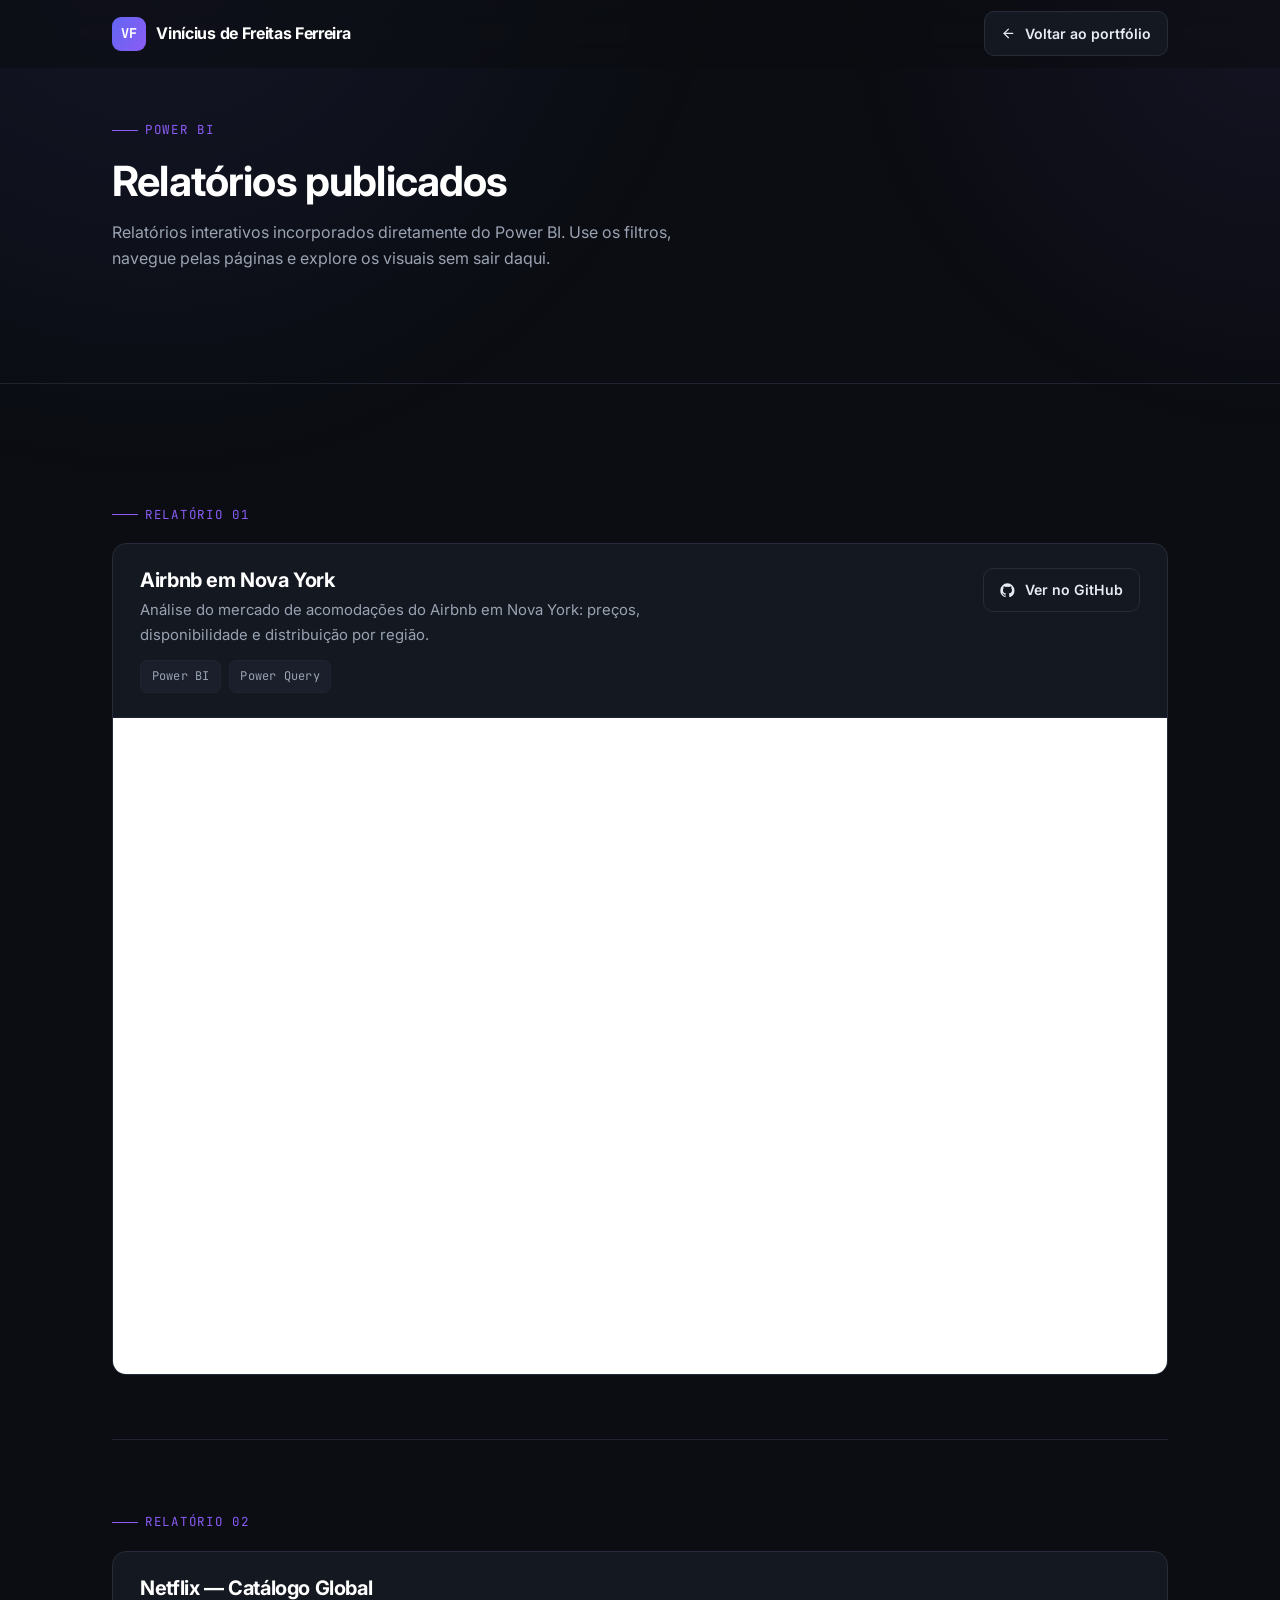
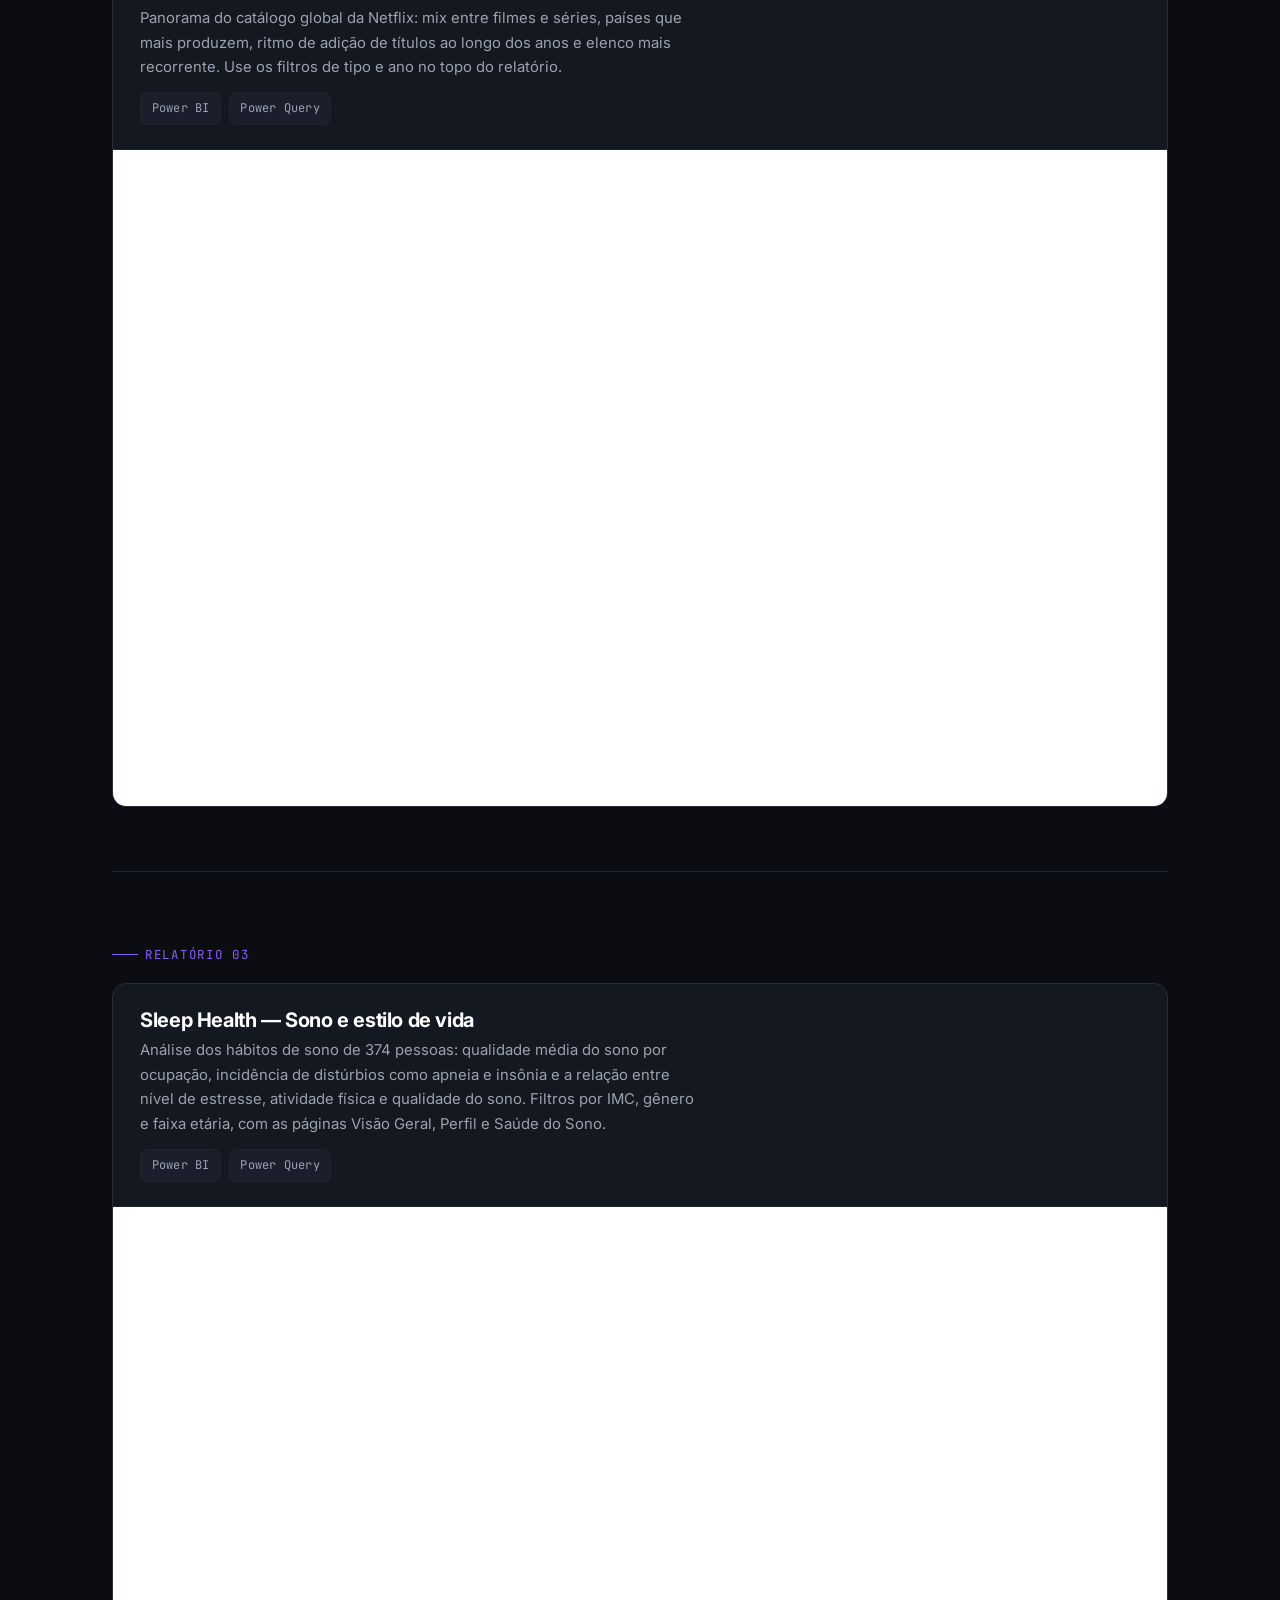
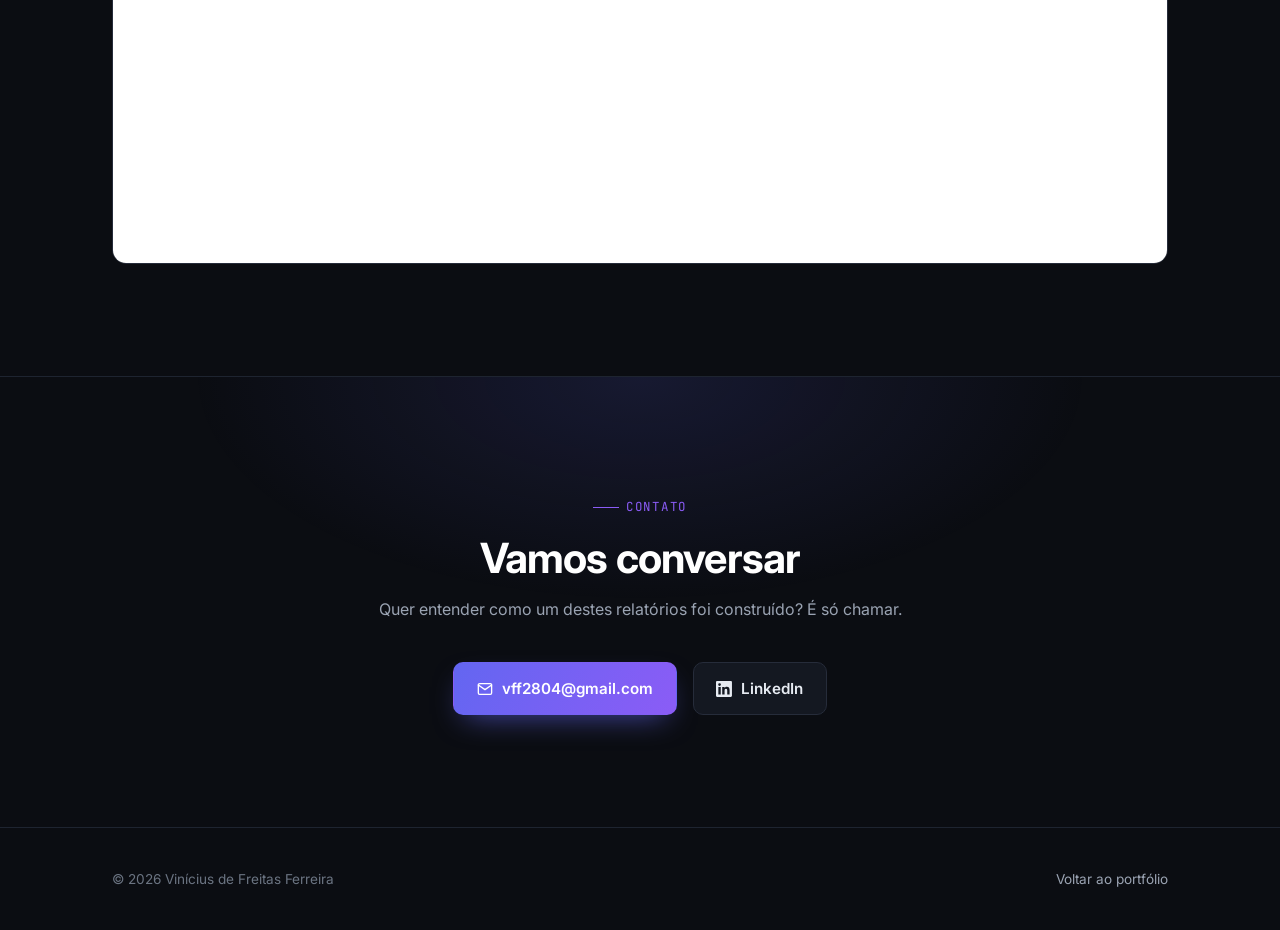
==== relatorios-powerbi.html @ 29bd26cd "Adiciona página de relatórios Power BI - Cria relatorios-powerbi.html com os relatórios incorporados" ====
<!DOCTYPE html>
<html lang="pt-BR">
<head>
	<meta charset="utf-8" />
	<meta name="viewport" content="width=device-width, initial-scale=1" />
	<title>Relatórios Power BI — Vinícius Freitas</title>
	<meta name="description" content="Relatórios de Power BI publicados por Vinícius Freitas, incorporados diretamente do Power BI Service." />
	<meta name="color-scheme" content="dark" />

	<meta property="og:title" content="Relatórios Power BI — Vinícius Freitas" />
	<meta property="og:description" content="Relatórios de Power BI publicados e incorporados diretamente do Power BI Service." />
	<meta property="og:type" content="website" />

	<link rel="preconnect" href="https://fonts.googleapis.com" />
	<link rel="preconnect" href="https://fonts.gstatic.com" crossorigin />
	<link href="https://fonts.googleapis.com/css2?family=Inter:wght@400;500;600;700&family=JetBrains+Mono:wght@400;500&display=swap" rel="stylesheet" />
	<link rel="stylesheet" href="assets/css/style.css" />
</head>
<body>

	<!-- ===================== NAV ===================== -->
	<header class="nav" id="nav">
		<div class="container">
			<a href="index.html#top" class="brand">
				<span class="mark">VF</span>
				<span class="full">Vinícius de Freitas Ferreira</span>
			</a>

			<a href="index.html#projetos" class="btn btn-ghost btn-sm">
				<svg viewBox="0 0 24 24" fill="none" stroke="currentColor" stroke-width="2" stroke-linecap="round" stroke-linejoin="round"><path d="M19 12H5"/><path d="m12 19-7-7 7-7"/></svg>
				Voltar ao portfólio
			</a>
		</div>
	</header>

	<main id="top">

		<!-- ===================== INTRO ===================== -->
		<section class="block page-head">
			<div class="container">
				<div class="section-head">
					<span class="eyebrow">Power BI</span>
					<h2>Relatórios publicados</h2>
					<p>
						Relatórios interativos incorporados diretamente do Power BI. Use os filtros,
						navegue pelas páginas e explore os visuais sem sair daqui.
					</p>
				</div>
			</div>
		</section>

		<!-- ===================== RELATÓRIOS ===================== -->
		<section class="block pbi-section" id="relatorios">
			<div class="container">
				<div class="pbi-list">

					<!--
						COMO ADICIONAR UM RELATÓRIO
						1. No Power BI Service, abra o relatório e vá em: Arquivo › Inserir relatório ›
						   Publicar na web (público)  — ou  Inserir em um site ou portal.
						2. Copie o código <iframe ...> gerado.
						3. Duplique um <section class="pbi-item"> abaixo e cole o iframe dentro de .pbi-frame.
						   Remova width/height do iframe: o CSS já deixa o relatório responsivo.
						4. Atualize o número do <span class="eyebrow"> para manter a sequência.
					-->

					<!-- ---------- 01 · Airbnb ---------- -->
					<section class="pbi-item">
						<span class="eyebrow">Relatório 01</span>
						<article class="pbi-card">
							<div class="pbi-card-head">
								<div>
									<h3>Airbnb em Nova York</h3>
									<p>
										Análise do mercado de acomodações do Airbnb em Nova York: preços,
										disponibilidade e distribuição por região.
									</p>
									<div class="tags">
										<span class="tag">Power BI</span><span class="tag">Power Query</span>
									</div>
								</div>
								<a class="btn btn-ghost btn-sm" href="https://github.com/v7freitas/airbnb_pbix" target="_blank" rel="noopener noreferrer">
									<svg viewBox="0 0 24 24" fill="currentColor"><path d="M12 .5A11.5 11.5 0 0 0 .5 12a11.5 11.5 0 0 0 7.86 10.94c.58.1.79-.25.79-.56v-2c-3.2.7-3.88-1.37-3.88-1.37-.53-1.34-1.3-1.7-1.3-1.7-1.06-.72.08-.71.08-.71 1.17.08 1.78 1.2 1.78 1.2 1.04 1.79 2.73 1.27 3.4.97.1-.76.4-1.27.73-1.56-2.55-.29-5.24-1.28-5.24-5.7 0-1.26.45-2.29 1.19-3.1-.12-.3-.52-1.48.11-3.08 0 0 .97-.31 3.18 1.18a11 11 0 0 1 5.8 0c2.2-1.5 3.17-1.18 3.17-1.18.63 1.6.24 2.78.12 3.08.74.81 1.18 1.84 1.18 3.1 0 4.43-2.69 5.4-5.25 5.69.41.35.78 1.05.78 2.12v3.14c0 .31.2.67.8.56A11.5 11.5 0 0 0 23.5 12 11.5 11.5 0 0 0 12 .5Z"/></svg>
									Ver no GitHub
								</a>
							</div>
							<div class="pbi-frame">
								<iframe
									title="Airbnb_Analytics"
									src="https://app.powerbi.com/view?r=eyJrIjoiYjkyZDA0OTItNWNjOS00MGVlLTg5NDQtZDk3YmUxYzQ3Y2EzIiwidCI6ImIyODdiMTRiLWY0NTQtNGE3OS1iYzk3LWU4NDIzMWI5MDI5YyJ9"
									frameborder="0"
									allowfullscreen="true"
									loading="lazy"></iframe>
							</div>
						</article>
					</section>

					<!-- ---------- 02 · Netflix ---------- -->
					<section class="pbi-item">
						<span class="eyebrow">Relatório 02</span>
						<article class="pbi-card">
							<div class="pbi-card-head">
								<div>
									<h3>Netflix — Catálogo Global</h3>
									<p>
										Panorama do catálogo global da Netflix: mix entre filmes e séries, países
										que mais produzem, ritmo de adição de títulos ao longo dos anos e elenco
										mais recorrente. Use os filtros de tipo e ano no topo do relatório.
									</p>
									<div class="tags">
										<span class="tag">Power BI</span><span class="tag">Power Query</span>
									</div>
								</div>
							</div>
							<div class="pbi-frame">
								<iframe
									title="Netflix_Dash"
									src="https://app.powerbi.com/view?r=eyJrIjoiNjc0MGY2ZDMtZGMxYy00OWRlLWI1YmEtNDY0MzZhN2M0N2YzIiwidCI6ImIyODdiMTRiLWY0NTQtNGE3OS1iYzk3LWU4NDIzMWI5MDI5YyJ9"
									frameborder="0"
									allowfullscreen="true"
									loading="lazy"></iframe>
							</div>
						</article>
					</section>

					<!-- ---------- 03 · Sleep Health ---------- -->
					<section class="pbi-item">
						<span class="eyebrow">Relatório 03</span>
						<article class="pbi-card">
							<div class="pbi-card-head">
								<div>
									<h3>Sleep Health — Sono e estilo de vida</h3>
									<p>
										Análise dos hábitos de sono de 374 pessoas: qualidade média do sono por
										ocupação, incidência de distúrbios como apneia e insônia e a relação entre
										nível de estresse, atividade física e qualidade do sono. Filtros por IMC,
										gênero e faixa etária, com as páginas Visão Geral, Perfil e Saúde do Sono.
									</p>
									<div class="tags">
										<span class="tag">Power BI</span><span class="tag">Power Query</span>
									</div>
								</div>
							</div>
							<div class="pbi-frame">
								<iframe
									title="DashSleepHealth"
									src="https://app.powerbi.com/view?r=eyJrIjoiZDEzZjNjNGItMmE0YS00ZjhjLWEwOGItMmU4YjFhMTgyZWZkIiwidCI6ImIyODdiMTRiLWY0NTQtNGE3OS1iYzk3LWU4NDIzMWI5MDI5YyJ9"
									frameborder="0"
									allowfullscreen="true"
									loading="lazy"></iframe>
							</div>
						</article>
					</section>

				</div>
			</div>
		</section>

		<!-- ===================== CONTATO ===================== -->
		<section class="block contact">
			<div class="container">
				<div class="section-head">
					<span class="eyebrow">Contato</span>
					<h2>Vamos conversar</h2>
					<p>Quer entender como um destes relatórios foi construído? É só chamar.</p>
				</div>
				<div class="contact-actions">
					<a class="btn btn-primary" href="mailto:vff2804@gmail.com">
						<svg viewBox="0 0 24 24" fill="none" stroke="currentColor" stroke-width="2" stroke-linecap="round" stroke-linejoin="round"><rect x="2" y="4" width="20" height="16" rx="2"/><path d="m22 6-10 7L2 6"/></svg>
						vff2804@gmail.com
					</a>
					<a class="btn btn-ghost" href="https://www.linkedin.com/in/viniciusfreitasf" target="_blank" rel="noopener noreferrer">
						<svg viewBox="0 0 24 24" fill="currentColor"><path d="M20.45 20.45h-3.56v-5.57c0-1.33-.03-3.04-1.85-3.04-1.85 0-2.14 1.45-2.14 2.94v5.67H9.35V9h3.41v1.56h.05c.48-.9 1.64-1.85 3.37-1.85 3.6 0 4.27 2.37 4.27 5.46v6.28ZM5.34 7.43a2.07 2.07 0 1 1 0-4.14 2.07 2.07 0 0 1 0 4.14ZM7.12 20.45H3.55V9h3.57v11.45ZM22.22 0H1.77C.79 0 0 .77 0 1.72v20.56C0 23.23.79 24 1.77 24h20.45c.98 0 1.78-.77 1.78-1.72V1.72C24 .77 23.2 0 22.22 0Z"/></svg>
						LinkedIn
					</a>
				</div>
			</div>
		</section>

	</main>

	<footer class="site-footer">
		<div class="container">
			<span>&copy; <span id="year">2026</span> Vinícius de Freitas Ferreira</span>
			<span><a href="index.html#top">Voltar ao portfólio</a></span>
		</div>
	</footer>

	<script src="assets/js/app.js"></script>
</body>
</html>
---- assets/css/style.css ----
/* =========================================================
   Portfólio — Vinícius de Freitas Ferreira
   Tema escuro moderno · acento indigo/violeta
   ========================================================= */

:root {
	/* superfícies */
	--bg:            #0b0d12;
	--bg-soft:       #10131a;
	--surface:       #141821;
	--surface-2:     #1a1f2b;
	--border:        #262c3a;
	--border-soft:   #1e2430;

	/* texto */
	--text:          #e7ebf2;
	--text-muted:    #9aa3b2;
	--text-dim:      #6b7482;

	/* acento */
	--accent:        #6366f1;
	--accent-2:      #8b5cf6;
	--accent-soft:   rgba(99, 102, 241, 0.14);
	--accent-grad:   linear-gradient(120deg, #6366f1 0%, #8b5cf6 100%);

	/* layout */
	--maxw:          1120px;
	--radius:        14px;
	--radius-sm:     10px;
	--nav-h:         68px;

	--shadow:        0 18px 40px -18px rgba(0, 0, 0, 0.65);
	--ring:          0 0 0 1px var(--border);

	--font: "Inter", -apple-system, BlinkMacSystemFont, "Segoe UI", Roboto, Helvetica, Arial, sans-serif;
	--mono: "JetBrains Mono", ui-monospace, SFMono-Regular, Menlo, Consolas, monospace;
}

/* ---------- reset ---------- */
*, *::before, *::after { box-sizing: border-box; margin: 0; padding: 0; }

html {
	scroll-behavior: smooth;
	scroll-padding-top: calc(var(--nav-h) + 20px);
	-webkit-text-size-adjust: 100%;
}

body {
	background: var(--bg);
	color: var(--text);
	font-family: var(--font);
	font-size: 16px;
	line-height: 1.65;
	font-weight: 400;
	-webkit-font-smoothing: antialiased;
	text-rendering: optimizeLegibility;
	overflow-x: hidden;
}

/* fundo com brilho sutil */
body::before {
	content: "";
	position: fixed;
	inset: 0;
	z-index: -1;
	background:
		radial-gradient(60rem 60rem at 12% -10%, rgba(99, 102, 241, 0.10), transparent 60%),
		radial-gradient(50rem 50rem at 100% 0%, rgba(139, 92, 246, 0.08), transparent 55%);
	pointer-events: none;
}

img { display: block; max-width: 100%; height: auto; }
a { color: inherit; text-decoration: none; }
ul { list-style: none; }

::selection { background: var(--accent); color: #fff; }

:focus-visible {
	outline: 2px solid var(--accent-2);
	outline-offset: 3px;
	border-radius: 4px;
}

/* ---------- tipografia ---------- */
h1, h2, h3, h4 { line-height: 1.2; font-weight: 700; letter-spacing: -0.02em; color: #fff; }
h2 { font-size: clamp(1.9rem, 4vw, 2.6rem); }
h3 { font-size: clamp(1.4rem, 2.5vw, 1.7rem); }
h4 { font-size: 1.05rem; letter-spacing: -0.01em; }

p { color: var(--text-muted); }
strong { color: var(--text); font-weight: 600; }

.eyebrow {
	display: inline-flex;
	align-items: center;
	gap: 0.55em;
	font-family: var(--mono);
	font-size: 0.78rem;
	letter-spacing: 0.14em;
	text-transform: uppercase;
	color: var(--accent-2);
	margin-bottom: 1rem;
}
.eyebrow::before {
	content: "";
	width: 26px;
	height: 1px;
	background: var(--accent-2);
}

.grad-text {
	background: var(--accent-grad);
	-webkit-background-clip: text;
	background-clip: text;
	color: transparent;
}

/* ---------- layout ---------- */
.container {
	width: 100%;
	max-width: var(--maxw);
	margin: 0 auto;
	padding: 0 clamp(1.2rem, 4vw, 2rem);
}

section.block {
	padding: clamp(4rem, 9vw, 7rem) 0;
	border-top: 1px solid var(--border-soft);
}
section.block:first-of-type { border-top: 0; }

.section-head { max-width: 620px; margin-bottom: 3rem; }
.section-head p { margin-top: 0.75rem; }

/* ---------- navbar ---------- */
.nav {
	position: fixed;
	top: 0; left: 0; right: 0;
	height: var(--nav-h);
	z-index: 100;
	display: flex;
	align-items: center;
	background: rgba(11, 13, 18, 0.55);
	backdrop-filter: blur(14px);
	-webkit-backdrop-filter: blur(14px);
	border-bottom: 1px solid transparent;
	transition: background 0.25s ease, border-color 0.25s ease;
}
.nav.scrolled {
	background: rgba(11, 13, 18, 0.88);
	border-bottom-color: var(--border);
}
.nav .container {
	display: flex;
	align-items: center;
	justify-content: space-between;
	gap: 1.5rem;
}

.brand {
	display: flex;
	align-items: center;
	gap: 0.65rem;
	font-weight: 700;
	letter-spacing: -0.02em;
	color: #fff;
}
.brand .mark {
	display: grid;
	place-items: center;
	width: 34px; height: 34px;
	border-radius: 9px;
	background: var(--accent-grad);
	font-family: var(--mono);
	font-size: 0.85rem;
	color: #fff;
}
.brand span.full { white-space: nowrap; }

.nav-links {
	display: flex;
	align-items: center;
	gap: 0.4rem;
}
.nav-links a {
	padding: 0.5rem 0.85rem;
	border-radius: 8px;
	font-size: 0.92rem;
	color: var(--text-muted);
	transition: color 0.18s ease, background 0.18s ease;
}
.nav-links a:hover { color: var(--text); background: var(--surface); }
.nav-links a.active { color: var(--text); }

.nav-cta {
	display: inline-flex;
	align-items: center;
	gap: 0.5rem;
	padding: 0.55rem 1.1rem;
	border-radius: 9px;
	font-size: 0.9rem;
	font-weight: 600;
	white-space: nowrap;
	color: #fff;
	background: var(--accent-soft);
	border: 1px solid var(--accent);
	transition: background 0.18s ease, transform 0.18s ease;
}
.nav-cta:hover { background: var(--accent); transform: translateY(-1px); }

.nav-toggle {
	display: none;
	width: 42px; height: 42px;
	border: 1px solid var(--border);
	border-radius: 9px;
	background: var(--surface);
	color: var(--text);
	cursor: pointer;
	position: relative;
}
.nav-toggle span,
.nav-toggle span::before,
.nav-toggle span::after {
	content: "";
	position: absolute;
	left: 50%;
	width: 18px; height: 2px;
	background: currentColor;
	border-radius: 2px;
	transform: translateX(-50%);
	transition: transform 0.2s ease, opacity 0.2s ease;
}
.nav-toggle span { top: 50%; margin-top: -1px; }
.nav-toggle span::before { top: -6px; }
.nav-toggle span::after { top: 6px; }
.nav-toggle[aria-expanded="true"] span { background: transparent; }
.nav-toggle[aria-expanded="true"] span::before { transform: translateX(-50%) rotate(45deg); top: 0; }
.nav-toggle[aria-expanded="true"] span::after { transform: translateX(-50%) rotate(-45deg); top: 0; }

/* ---------- botões ---------- */
.btn {
	display: inline-flex;
	align-items: center;
	gap: 0.6rem;
	padding: 0.8rem 1.4rem;
	border-radius: 10px;
	font-size: 0.95rem;
	font-weight: 600;
	border: 1px solid transparent;
	cursor: pointer;
	transition: transform 0.18s ease, background 0.18s ease, border-color 0.18s ease;
}
.btn svg { width: 1.05em; height: 1.05em; }
.btn-primary {
	color: #fff;
	background: var(--accent-grad);
	box-shadow: 0 12px 30px -12px rgba(99, 102, 241, 0.7);
}
.btn-primary:hover { transform: translateY(-2px); }
.btn-ghost {
	color: var(--text);
	background: var(--surface);
	border-color: var(--border);
}
.btn-ghost:hover { border-color: var(--accent); transform: translateY(-2px); }
.btn-sm { padding: 0.6rem 1rem; font-size: 0.88rem; }

/* ---------- hero ---------- */
.hero {
	position: relative;
	padding-top: calc(var(--nav-h) + clamp(3rem, 9vw, 6rem));
	padding-bottom: clamp(3.5rem, 9vw, 6rem);
}
.hero-grid {
	display: grid;
	grid-template-columns: 1.35fr 0.9fr;
	gap: clamp(2rem, 6vw, 4.5rem);
	align-items: center;
}
.hero h1 {
	font-size: clamp(2.3rem, 5.5vw, 3.6rem);
	letter-spacing: -0.03em;
	margin-bottom: 1.2rem;
}
.hero p.lead {
	font-size: clamp(1rem, 1.6vw, 1.15rem);
	max-width: 46ch;
	margin-bottom: 2rem;
}
.hero-actions { display: flex; flex-wrap: wrap; gap: 0.9rem; margin-bottom: 2.2rem; }

.hero-stats {
	display: flex;
	flex-wrap: wrap;
	gap: 2rem;
	padding-top: 1.6rem;
	border-top: 1px solid var(--border-soft);
}
.hero-stats div { display: flex; flex-direction: column; }
.hero-stats b { font-size: 1.5rem; color: #fff; letter-spacing: -0.02em; }
.hero-stats span { font-size: 0.85rem; color: var(--text-dim); }

.hero-photo {
	position: relative;
	justify-self: center;
	width: min(320px, 80%);
	aspect-ratio: 3 / 4;
	border-radius: 20px;
	overflow: hidden;
	border: 1px solid var(--border);
	box-shadow: var(--shadow);
}
.hero-photo img { width: 100%; height: 100%; object-fit: cover; }
.hero-photo::after {
	content: "";
	position: absolute;
	inset: 0;
	background: linear-gradient(180deg, transparent 78%, rgba(11, 13, 18, 0.35));
}
.hero-photo::before {
	content: "";
	position: absolute;
	inset: -1px;
	border-radius: 20px;
	padding: 1px;
	background: var(--accent-grad);
	-webkit-mask: linear-gradient(#000 0 0) content-box, linear-gradient(#000 0 0);
	-webkit-mask-composite: xor;
	mask-composite: exclude;
	opacity: 0.6;
}

/* ---------- chips / tags ---------- */
.tags { display: flex; flex-wrap: wrap; gap: 0.5rem; }
.tag {
	font-family: var(--mono);
	font-size: 0.75rem;
	letter-spacing: 0.02em;
	padding: 0.35rem 0.65rem;
	border-radius: 7px;
	color: var(--text-muted);
	background: var(--surface-2);
	border: 1px solid var(--border-soft);
}

/* ---------- about ---------- */
.about-grid {
	display: grid;
	grid-template-columns: 0.8fr 1.2fr;
	gap: clamp(2rem, 5vw, 4rem);
}
.about-grid .lead-col p + p { margin-top: 1rem; }
.about-card {
	background: var(--surface);
	border: 1px solid var(--border);
	border-radius: var(--radius);
	padding: 1.6rem;
}
.about-card h4 { margin-bottom: 1rem; }
.about-card ul { display: flex; flex-direction: column; gap: 0.7rem; }
.about-card li {
	display: flex;
	gap: 0.7rem;
	font-size: 0.95rem;
	color: var(--text-muted);
}
.about-card li::before { content: "▸"; color: var(--accent-2); }

/* ---------- skills ---------- */
.skill-grid {
	display: grid;
	grid-template-columns: repeat(auto-fit, minmax(260px, 1fr));
	gap: 1.1rem;
}
.skill-card {
	background: var(--surface);
	border: 1px solid var(--border);
	border-radius: var(--radius);
	padding: 1.5rem;
	transition: transform 0.2s ease, border-color 0.2s ease, background 0.2s ease;
}
.skill-card:hover {
	transform: translateY(-4px);
	border-color: var(--accent);
	background: var(--surface-2);
}
.skill-card .ico {
	display: grid;
	place-items: center;
	width: 42px; height: 42px;
	border-radius: 11px;
	background: var(--accent-soft);
	color: var(--accent-2);
	margin-bottom: 1rem;
}
.skill-card .ico svg { width: 20px; height: 20px; }
.skill-card h4 { margin-bottom: 0.9rem; }
.skill-card ul { display: flex; flex-wrap: wrap; gap: 0.45rem; }
.skill-card li {
	font-size: 0.83rem;
	padding: 0.3rem 0.6rem;
	border-radius: 7px;
	background: var(--surface-2);
	border: 1px solid var(--border-soft);
	color: var(--text-muted);
}

/* ---------- projects ---------- */
.project-grid {
	display: grid;
	grid-template-columns: repeat(auto-fit, minmax(320px, 1fr));
	gap: 1.4rem;
}
.project-card {
	display: flex;
	flex-direction: column;
	background: var(--surface);
	border: 1px solid var(--border);
	border-radius: var(--radius);
	overflow: hidden;
	transition: transform 0.2s ease, border-color 0.2s ease;
}
.project-card:hover { transform: translateY(-5px); border-color: var(--accent); }
.project-card .thumb {
	position: relative;
	aspect-ratio: 16 / 9;
	overflow: hidden;
	border-bottom: 1px solid var(--border);
}
.project-card .thumb img {
	width: 100%; height: 100%;
	object-fit: cover;
	transition: transform 0.4s ease;
}
.project-card:hover .thumb img { transform: scale(1.05); }
.project-card .body {
	display: flex;
	flex-direction: column;
	gap: 1rem;
	padding: 1.5rem;
	flex: 1;
}
.project-card h4 { line-height: 1.35; }
.project-card p { font-size: 0.92rem; }
.project-card .tags { margin-top: auto; }
.project-card .card-foot { display: flex; gap: 0.7rem; padding-top: 0.4rem; }

/* ---------- banner de navegação (Power BI) ---------- */
.pbi-banner {
	margin-top: 1.4rem;
	display: flex;
	flex-wrap: wrap;
	align-items: center;
	justify-content: space-between;
	gap: 1.2rem;
	padding: 1.6rem 1.8rem;
	border-radius: var(--radius);
	border: 1px solid var(--border);
	background: linear-gradient(135deg, rgba(99, 102, 241, 0.13), rgba(139, 92, 246, 0.05));
}
.pbi-banner h4 { margin-bottom: 0.35rem; }
.pbi-banner p { font-size: 0.93rem; max-width: 52ch; }
.pbi-banner .btn { white-space: nowrap; }

/* ---------- página de relatórios Power BI ---------- */
.page-head {
	padding-top: calc(var(--nav-h) + clamp(2.5rem, 7vw, 4.5rem));
	padding-bottom: clamp(1.5rem, 4vw, 2.5rem);
	border-top: 0;
}
.page-head .section-head { margin-bottom: 0; }

.pbi-section {
	border-top: 0;
	padding-top: 0;
}
.pbi-list {
	display: flex;
	flex-direction: column;
}
/* cada relatório é uma seção, separada por um filete e bastante respiro */
.pbi-item {
	padding: clamp(2.5rem, 6vw, 4rem) 0;
	border-top: 1px solid var(--border-soft);
}
.pbi-item:first-of-type {
	padding-top: 0;
	border-top: 0;
}
.pbi-item:last-child { padding-bottom: 0; }
.pbi-item .eyebrow { margin-bottom: 1.1rem; }
.pbi-card {
	background: var(--surface);
	border: 1px solid var(--border);
	border-radius: var(--radius);
	overflow: hidden;
}
.pbi-card-head {
	display: flex;
	flex-wrap: wrap;
	align-items: flex-start;
	justify-content: space-between;
	gap: 1rem;
	padding: 1.5rem 1.7rem;
	border-bottom: 1px solid var(--border-soft);
}
.pbi-card-head h3 { font-size: 1.25rem; margin-bottom: 0.4rem; }
.pbi-card-head p { font-size: 0.93rem; max-width: 62ch; }
.pbi-card-head .tags { margin-top: 0.8rem; }

.pbi-frame {
	position: relative;
	width: 100%;
	aspect-ratio: 600 / 373.5; /* proporção padrão do embed do Power BI */
	background: var(--bg-soft);
}
.pbi-frame iframe {
	position: absolute;
	inset: 0;
	width: 100%;
	height: 100%;
	border: 0;
}
.pbi-placeholder {
	position: absolute;
	inset: 0;
	display: flex;
	flex-direction: column;
	align-items: center;
	justify-content: center;
	gap: 0.7rem;
	padding: 2rem;
	text-align: center;
	color: var(--text-dim);
}
.pbi-placeholder svg { width: 30px; height: 30px; color: var(--accent-2); opacity: 0.7; }
.pbi-placeholder strong { font-size: 0.95rem; font-weight: 600; color: var(--text-muted); }
.pbi-placeholder span { font-size: 0.83rem; max-width: 40ch; }

@media (max-width: 640px) {
	.pbi-frame { aspect-ratio: 4 / 5; }
}

/* ---------- contact ---------- */
.contact {
	text-align: center;
	background:
		radial-gradient(40rem 20rem at 50% 0%, var(--accent-soft), transparent 70%);
}
.contact .section-head { margin: 0 auto 2.5rem; }
.contact-actions {
	display: flex;
	flex-wrap: wrap;
	justify-content: center;
	gap: 1rem;
}

/* ---------- footer ---------- */
.site-footer {
	border-top: 1px solid var(--border-soft);
	padding: 2.5rem 0;
}
.site-footer .container {
	display: flex;
	flex-wrap: wrap;
	gap: 1rem;
	justify-content: space-between;
	align-items: center;
	font-size: 0.85rem;
	color: var(--text-dim);
}
.site-footer a { color: var(--text-muted); }
.site-footer a:hover { color: var(--accent-2); }

/* ---------- reveal on scroll ---------- */
.reveal {
	opacity: 0;
	transform: translateY(24px);
	transition: opacity 0.6s ease, transform 0.6s ease;
}
.reveal.in { opacity: 1; transform: none; }

/* ---------- responsivo ---------- */
@media (max-width: 900px) {
	.hero-grid { grid-template-columns: 1fr; }
	.hero-photo { order: -1; width: min(260px, 70%); }
	.about-grid { grid-template-columns: 1fr; }
}

@media (max-width: 860px) {
	.brand span.full { display: none; }
	.nav-toggle { display: block; }
	.nav-links {
		position: fixed;
		inset: var(--nav-h) 0 auto 0;
		flex-direction: column;
		align-items: stretch;
		gap: 0.2rem;
		padding: 1rem clamp(1.2rem, 4vw, 2rem) 1.5rem;
		background: var(--bg);
		border-bottom: 1px solid var(--border);
		transform: translateY(-130%);
		transition: transform 0.3s ease;
	}
	.nav-links.open { transform: none; }
	.nav-links a { padding: 0.8rem 0.85rem; font-size: 1rem; }
	.nav-links .nav-cta {
		margin-top: 0;
		justify-content: flex-start;
		padding: 0.8rem 0.85rem;
		font-size: 1rem;
		font-weight: 400;
		color: var(--text-muted);
		background: none;
		border-color: transparent;
		border-radius: 8px;
	}
	.nav-links .nav-cta:hover {
		background: var(--surface);
		color: var(--text);
		transform: none;
	}
}

@media (prefers-reduced-motion: reduce) {
	html { scroll-behavior: auto; }
	.reveal { opacity: 1; transform: none; transition: none; }
	* { transition-duration: 0.01ms !important; animation-duration: 0.01ms !important; }
}
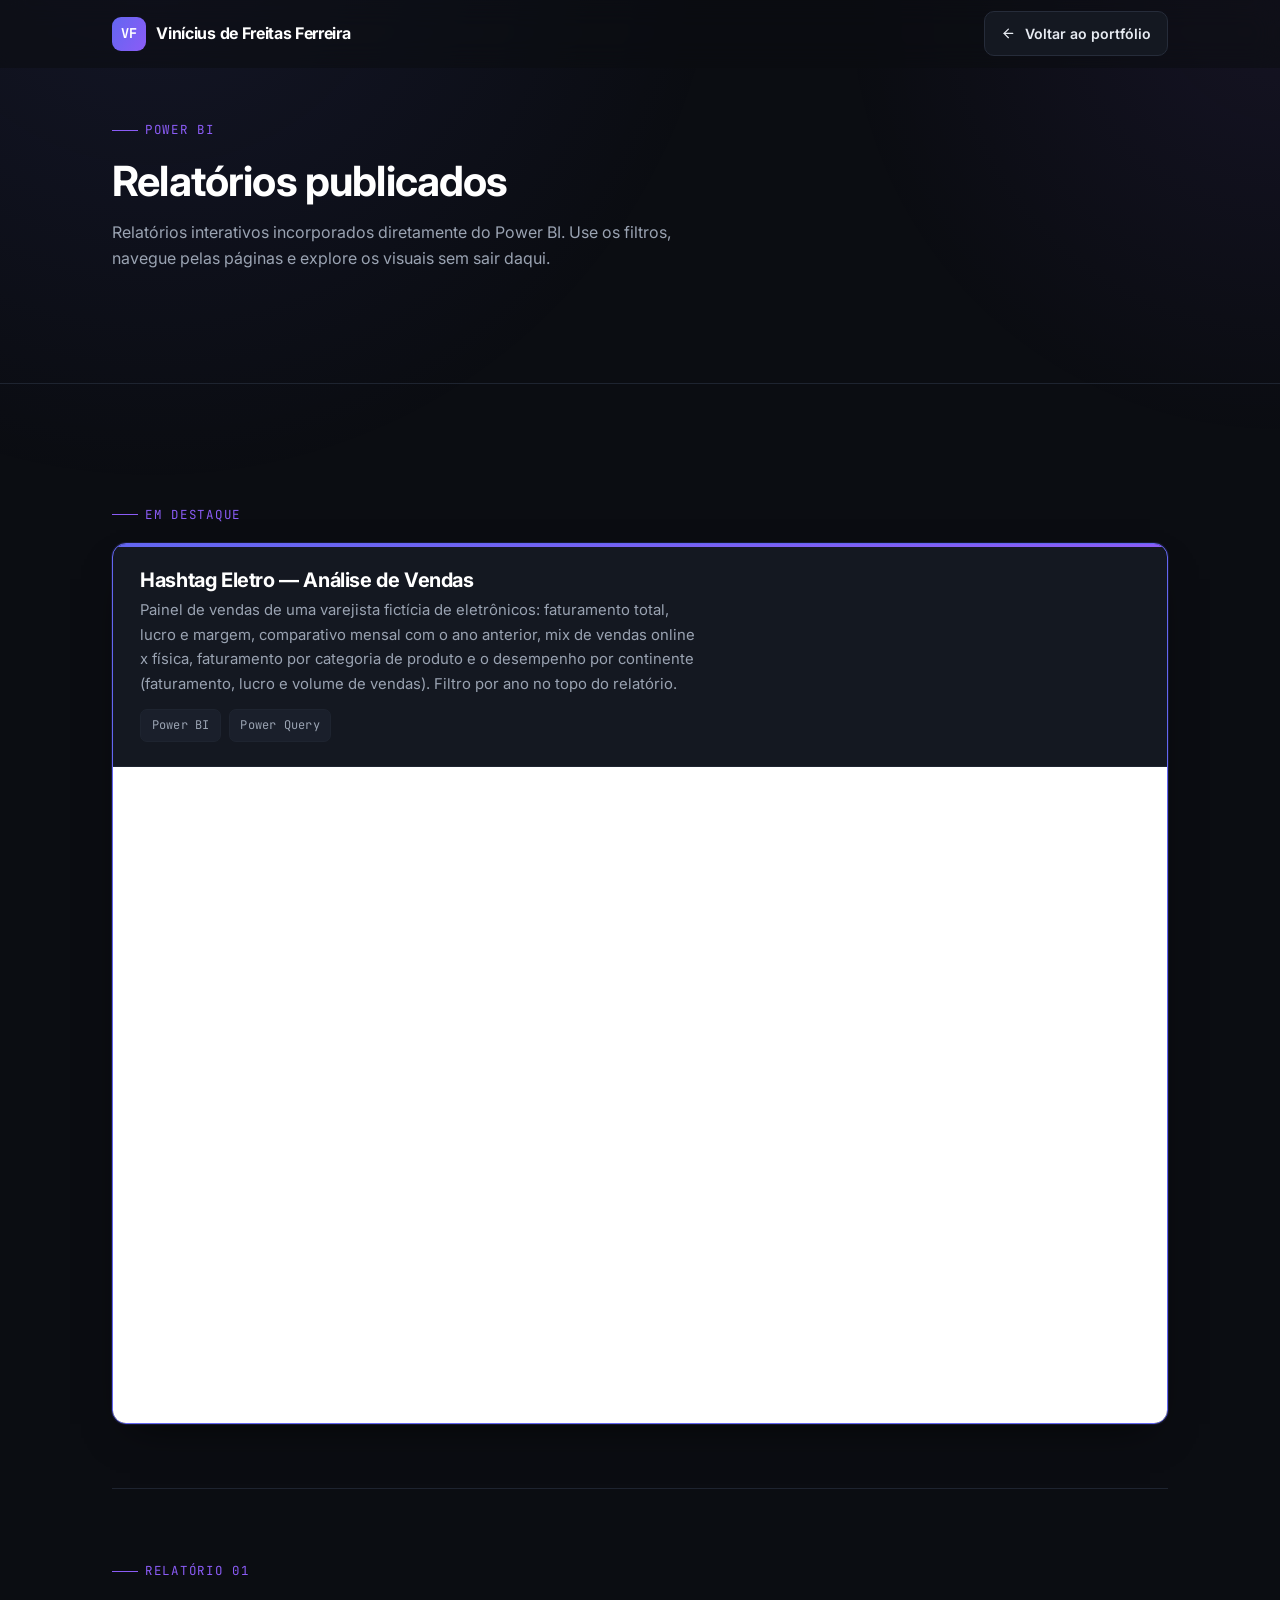
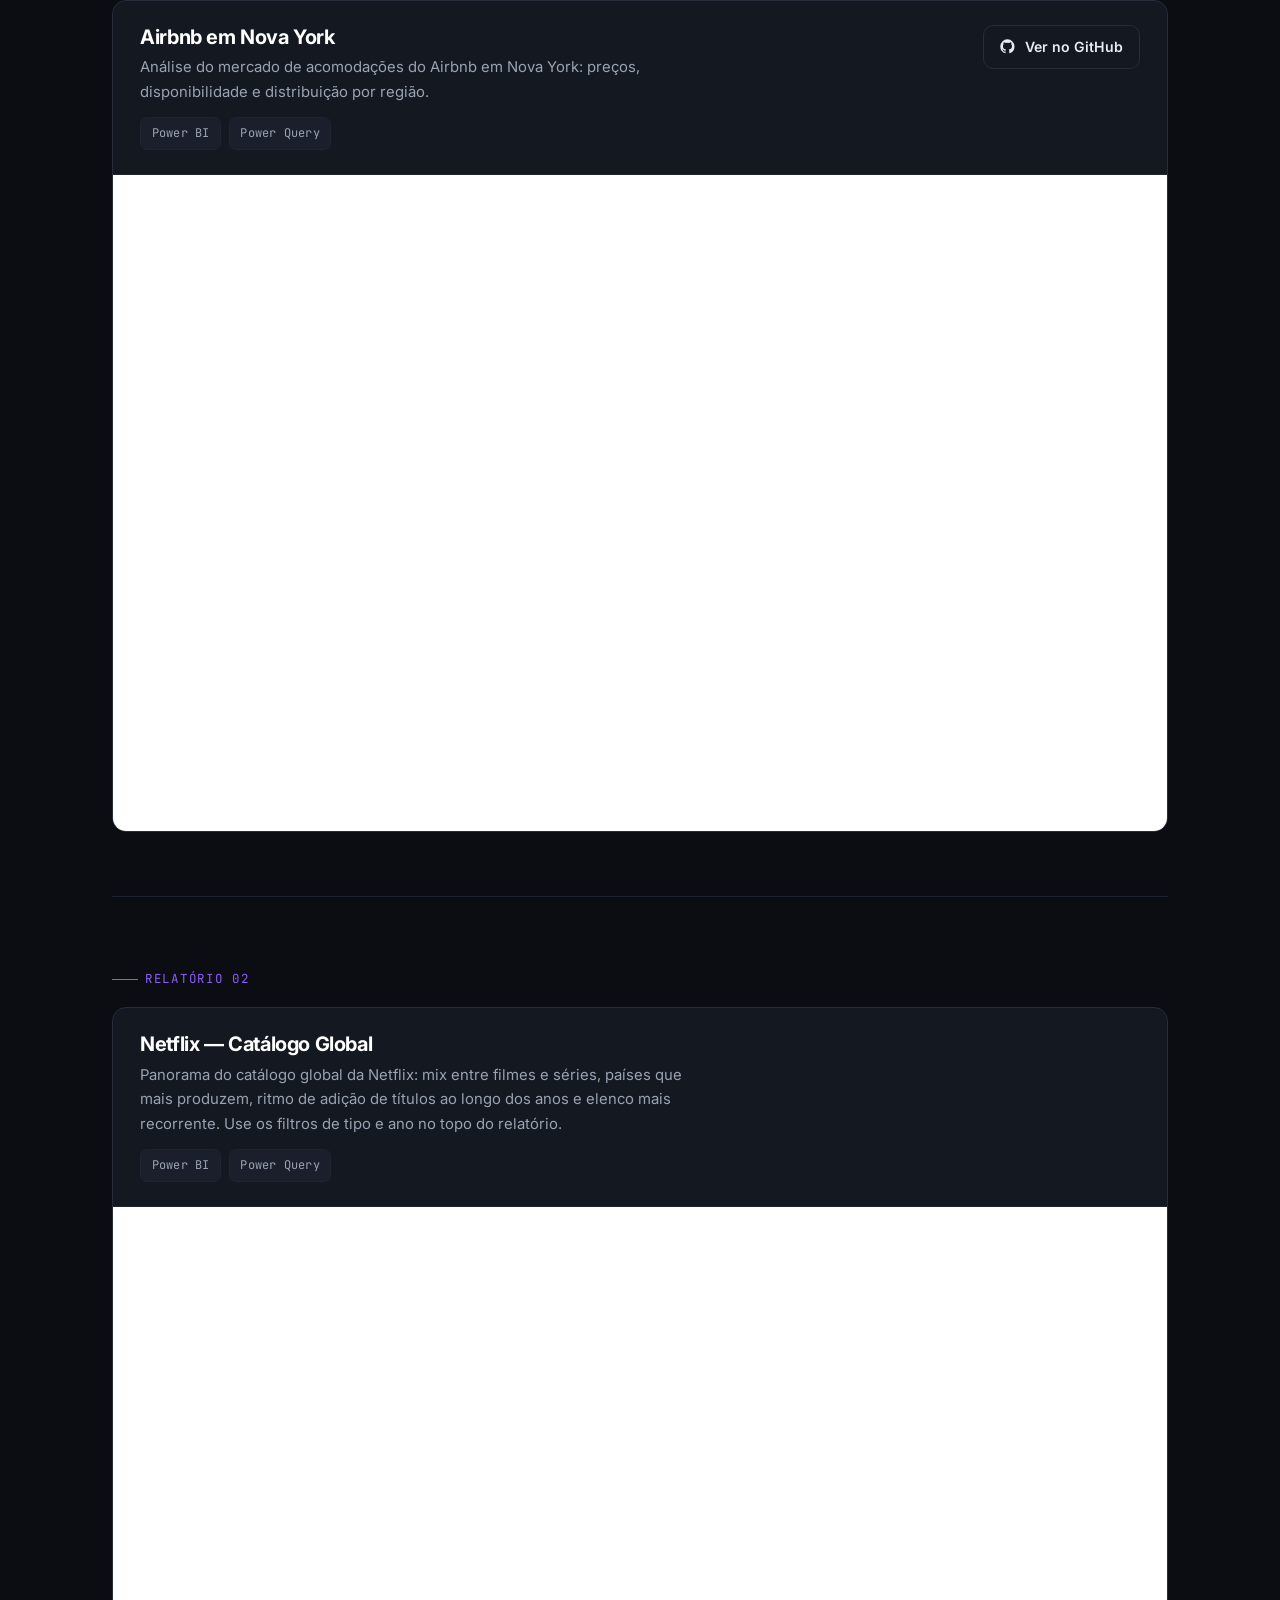
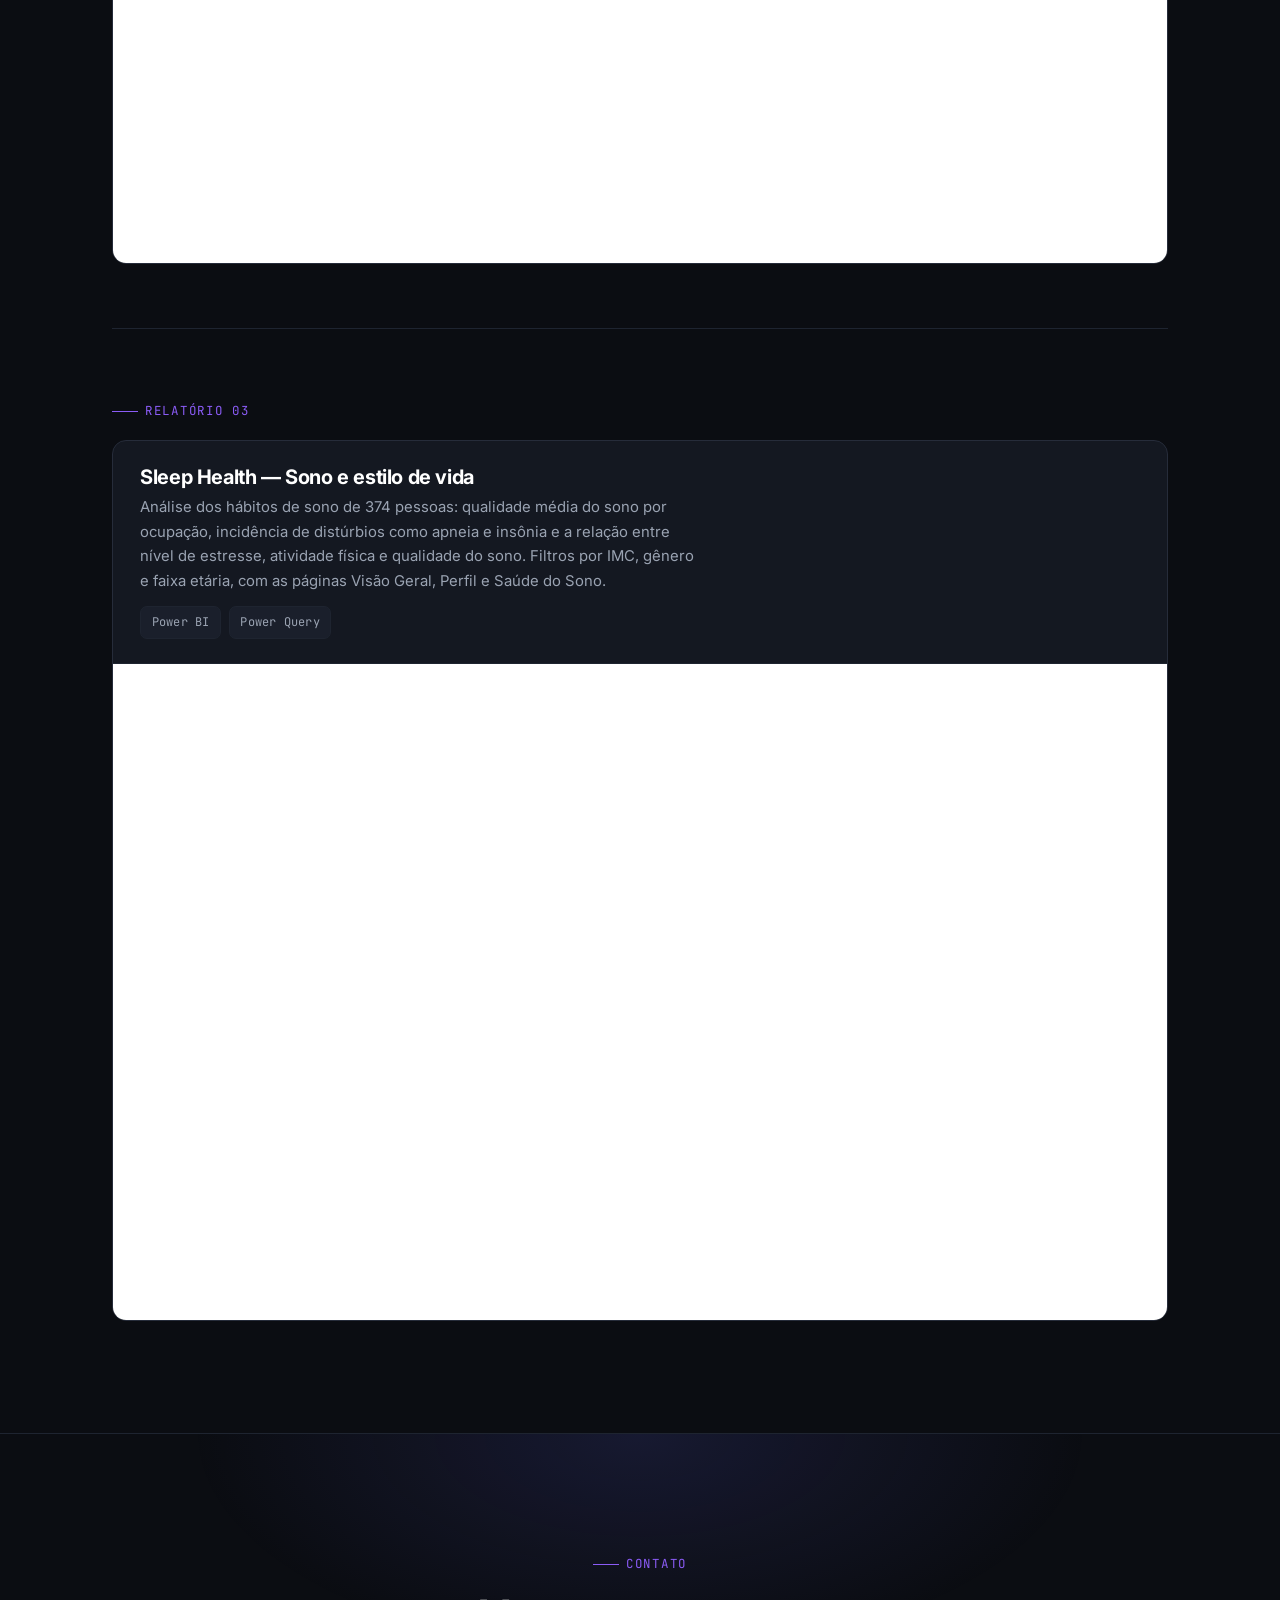
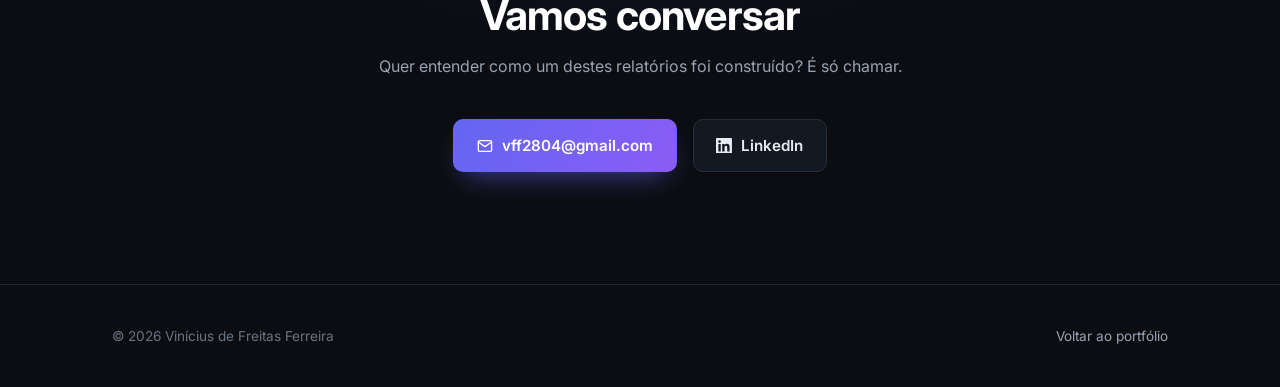
==== commit ed9efb01: "Adiciona relatório Hashtag Eletro em destaque - Inclui o dashboard de vendas Hashtag Eletro na págin" ====
--- a/relatorios-powerbi.html
+++ b/relatorios-powerbi.html
@@ -62,7 +62,39 @@
 						3. Duplique um <section class="pbi-item"> abaixo e cole o iframe dentro de .pbi-frame.
 						   Remova width/height do iframe: o CSS já deixa o relatório responsivo.
 						4. Atualize o número do <span class="eyebrow"> para manter a sequência.
+						5. Para destacar o relatório mais recente/relevante, deixe-o em primeiro, troque
+						   o eyebrow por "Em destaque" e adicione a classe pbi-card--featured no <article>.
 					-->
+
+					<!-- ---------- Destaque · Hashtag Eletro ---------- -->
+					<section class="pbi-item" id="relatorio-hashtag-eletro">
+						<span class="eyebrow">Em destaque</span>
+						<article class="pbi-card pbi-card--featured">
+							<div class="pbi-card-head">
+								<div>
+									<h3>Hashtag Eletro — Análise de Vendas</h3>
+									<p>
+										Painel de vendas de uma varejista fictícia de eletrônicos: faturamento
+										total, lucro e margem, comparativo mensal com o ano anterior, mix de
+										vendas online x física, faturamento por categoria de produto e o
+										desempenho por continente (faturamento, lucro e volume de vendas).
+										Filtro por ano no topo do relatório.
+									</p>
+									<div class="tags">
+										<span class="tag">Power BI</span><span class="tag">Power Query</span>
+									</div>
+								</div>
+							</div>
+							<div class="pbi-frame">
+								<iframe
+									title="DashVendas"
+									src="https://app.powerbi.com/view?r=eyJrIjoiMDVmNjZjYTctYjAwYy00ODhiLWEwOWItM2RmMWVlNGVjY2VkIiwidCI6ImIyODdiMTRiLWY0NTQtNGE3OS1iYzk3LWU4NDIzMWI5MDI5YyJ9"
+									frameborder="0"
+									allowfullscreen="true"
+									loading="lazy"></iframe>
+							</div>
+						</article>
+					</section>
 
 					<!-- ---------- 01 · Airbnb ---------- -->
 					<section class="pbi-item">
--- a/assets/css/style.css
+++ b/assets/css/style.css
@@ -458,6 +458,7 @@
 	border: 1px solid var(--border);
 	background: linear-gradient(135deg, rgba(99, 102, 241, 0.13), rgba(139, 92, 246, 0.05));
 }
+.pbi-banner .eyebrow { margin-bottom: 0.5rem; }
 .pbi-banner h4 { margin-bottom: 0.35rem; }
 .pbi-banner p { font-size: 0.93rem; max-width: 52ch; }
 .pbi-banner .btn { white-space: nowrap; }
@@ -494,6 +495,19 @@
 	border: 1px solid var(--border);
 	border-radius: var(--radius);
 	overflow: hidden;
+}
+/* relatório em destaque: borda e topo com o acento da marca */
+.pbi-card--featured {
+	border-color: var(--accent);
+	box-shadow: 0 0 0 1px var(--accent-soft), var(--shadow);
+	position: relative;
+}
+.pbi-card--featured::before {
+	content: "";
+	position: absolute;
+	top: 0; left: 0; right: 0;
+	height: 3px;
+	background: var(--accent-grad);
 }
 .pbi-card-head {
 	display: flex;
